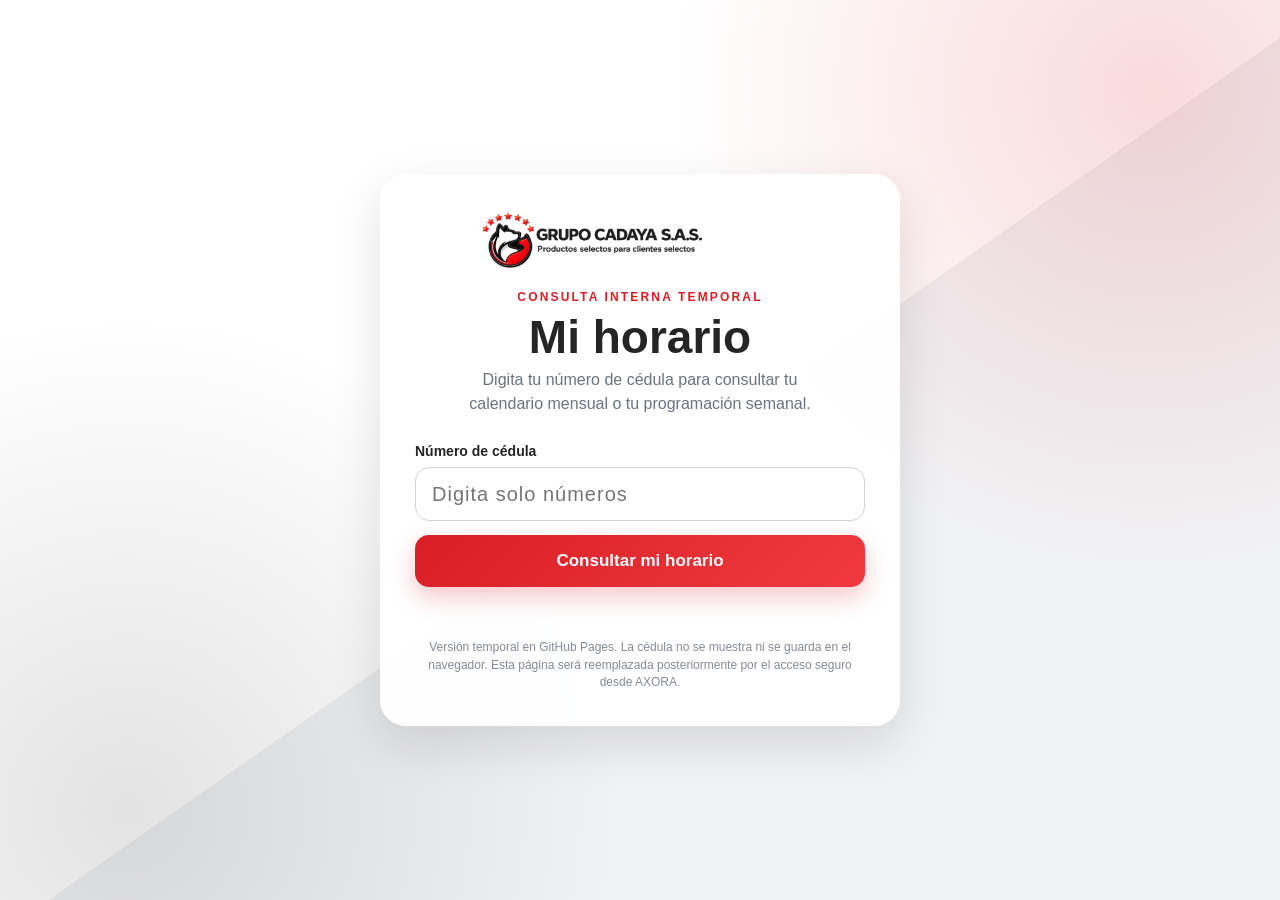
==== horarios/index.html @ a9dafa54 "Publicar consulta temporal de horarios por cédula" ====
<!DOCTYPE html>
<html lang="es">
<head>
  <meta charset="UTF-8">
  <meta name="viewport" content="width=device-width, initial-scale=1, viewport-fit=cover">
  <meta name="robots" content="noindex,nofollow,noarchive">
  <meta name="theme-color" content="#d91f26">
  <title>Mi Horario | Grupo Cadaya</title>
  <style>
    :root {
      --red:#d91f26; --red-dark:#a90f17; --black:#171717; --ink:#252525;
      --muted:#6b7280; --line:#e5e7eb; --bg:#f4f5f7; --card:#fff;
      --shadow:0 18px 50px rgba(20,20,20,.12);
      --con:#f8c7c9; --sin:#cde8f7; --kaleth:#eadcf1; --sergio:#f8ddd0;
      --oper:#d8f2df; --moto:#fff0c9; --holiday:#2e7d32; --rest:#e5e7eb;
      --pending:#ffe3a3;
    }
    *{box-sizing:border-box}
    html,body{margin:0;min-height:100%;font-family:Inter,Segoe UI,Arial,sans-serif;background:var(--bg);color:var(--ink)}
    button,input{font:inherit}
    button{cursor:pointer}
    .hidden{display:none!important}
    .login-screen{
      min-height:100vh;display:grid;place-items:center;padding:24px;
      background:
        radial-gradient(circle at 90% 10%,rgba(217,31,38,.16),transparent 34%),
        radial-gradient(circle at 10% 90%,rgba(23,23,23,.12),transparent 35%),
        linear-gradient(145deg,#fff 0 52%,#f1f2f4 52% 100%);
    }
    .login-card{width:min(520px,100%);background:rgba(255,255,255,.97);border:1px solid #fff;border-radius:26px;padding:34px;box-shadow:var(--shadow);text-align:center}
    .brand-logo{width:min(330px,82%);max-height:120px;object-fit:contain;margin-bottom:16px}
    .eyebrow{font-size:12px;letter-spacing:.18em;text-transform:uppercase;color:var(--red);font-weight:800}
    h1{margin:10px 0 8px;font-size:clamp(30px,7vw,46px);line-height:1}
    .login-copy{margin:0 auto 26px;max-width:390px;color:var(--muted);line-height:1.55}
    .field-label{display:block;text-align:left;font-weight:750;font-size:14px;margin-bottom:8px}
    .cc-input{width:100%;height:54px;border:1px solid #cfd3d8;border-radius:14px;padding:0 16px;font-size:20px;letter-spacing:.05em;outline:none;transition:.2s;background:#fff}
    .cc-input:focus{border-color:var(--red);box-shadow:0 0 0 4px rgba(217,31,38,.12)}
    .primary{width:100%;height:52px;border:0;border-radius:14px;margin-top:14px;background:linear-gradient(135deg,var(--red),#f03940);color:#fff;font-weight:850;font-size:17px;box-shadow:0 10px 24px rgba(217,31,38,.25)}
    .primary:disabled{opacity:.55;cursor:not-allowed}
    .login-error{min-height:22px;margin-top:12px;color:#b42318;font-weight:700}
    .privacy-note{margin:18px 0 0;color:#858b94;font-size:12px;line-height:1.45}
    .app{min-height:100vh}
    .topbar{position:sticky;top:0;z-index:20;background:rgba(255,255,255,.94);backdrop-filter:blur(12px);border-bottom:1px solid var(--line)}
    .topbar-inner{max-width:1260px;margin:auto;padding:12px 22px;display:flex;align-items:center;justify-content:space-between;gap:16px}
    .mini-brand{display:flex;align-items:center;gap:12px;min-width:0}
    .mini-brand img{height:44px;width:120px;object-fit:contain;object-position:left center}
    .mini-title{font-weight:900;white-space:nowrap}
    .mini-subtitle{font-size:12px;color:var(--muted);white-space:nowrap;overflow:hidden;text-overflow:ellipsis}
    .logout{border:1px solid #d4d6da;background:#fff;border-radius:11px;padding:9px 12px;font-weight:750;color:#444}
    .container{max-width:1260px;margin:auto;padding:24px 22px 44px}
    .profile-card{background:linear-gradient(135deg,#191919,#2c2c2c);color:white;border-radius:22px;padding:22px;display:grid;grid-template-columns:1fr auto;gap:20px;box-shadow:var(--shadow)}
    .profile-name{font-size:clamp(23px,4vw,34px);font-weight:900;line-height:1.12;margin:4px 0 10px}
    .profile-meta{display:flex;flex-wrap:wrap;gap:8px}
    .meta-pill{background:rgba(255,255,255,.1);border:1px solid rgba(255,255,255,.12);padding:8px 10px;border-radius:999px;font-size:13px}
    .today-box{min-width:220px;background:#fff;color:var(--ink);border-radius:17px;padding:16px}
    .today-label{font-size:12px;color:var(--muted);font-weight:800;text-transform:uppercase;letter-spacing:.1em}
    .today-shift{font-size:19px;font-weight:900;margin-top:8px}
    .today-detail{font-size:13px;color:var(--muted);margin-top:5px;line-height:1.4}
    .notice{margin-top:16px;border-radius:16px;padding:14px 16px;background:#fff4da;border:1px solid #f2d88d;color:#704b00;font-weight:650;line-height:1.45}
    .toolbar{margin:22px 0 14px;display:flex;align-items:center;justify-content:space-between;gap:12px;flex-wrap:wrap}
    .month-nav{display:flex;align-items:center;gap:10px}
    .nav-btn{width:40px;height:40px;border:1px solid var(--line);background:white;border-radius:12px;font-size:20px}
    .month-label{font-size:clamp(21px,4vw,28px);font-weight:900;min-width:200px;text-align:center;text-transform:capitalize}
    .view-toggle{display:flex;background:#e9ebee;padding:4px;border-radius:13px}
    .view-btn{border:0;background:transparent;padding:9px 15px;border-radius:10px;font-weight:800;color:#5b616b}
    .view-btn.active{background:white;color:var(--red);box-shadow:0 2px 8px rgba(0,0,0,.08)}
    .calendar-shell,.week-shell{background:var(--card);border:1px solid var(--line);border-radius:22px;padding:16px;box-shadow:0 10px 32px rgba(30,30,30,.07)}
    .weekdays{display:grid;grid-template-columns:repeat(7,1fr);gap:8px;margin-bottom:8px}
    .weekday{text-align:center;font-size:12px;font-weight:850;color:var(--muted);padding:8px 2px;text-transform:uppercase}
    .calendar{display:grid;grid-template-columns:repeat(7,minmax(0,1fr));gap:8px}
    .day{min-height:116px;border:1px solid var(--line);border-radius:15px;padding:10px;background:#fff;text-align:left;position:relative;transition:.18s;overflow:hidden}
    .day:hover{transform:translateY(-2px);box-shadow:0 8px 18px rgba(0,0,0,.08)}
    .day.empty{visibility:hidden}
    .day.today{outline:3px solid rgba(217,31,38,.25);border-color:var(--red)}
    .date-number{font-size:15px;font-weight:900}
    .shift-chip{display:block;margin-top:11px;border-radius:9px;padding:7px 8px;font-size:12px;font-weight:850;line-height:1.25}
    .shift-time{font-size:12px;margin-top:6px;color:#4b5563;font-weight:700}
    .type-CON_SAB .shift-chip{background:var(--con)}
    .type-SIN_SAB .shift-chip{background:var(--sin)}
    .type-KALETH .shift-chip{background:var(--kaleth)}
    .type-SERGIO .shift-chip{background:var(--sergio)}
    .type-MALLA_C .shift-chip{background:var(--oper)}
    .type-MALLA_D .shift-chip{background:var(--moto)}
    .type-HOLIDAY .shift-chip{background:var(--holiday);color:white}
    .type-REST .shift-chip,.type-NOT_STARTED .shift-chip{background:var(--rest)}
    .type-PENDING .shift-chip{background:var(--pending)}
    .week-grid{display:grid;grid-template-columns:repeat(7,minmax(0,1fr));gap:10px}
    .week-day{border:1px solid var(--line);border-radius:15px;padding:13px;min-height:172px;background:#fff}
    .week-day.selected{border-color:var(--red);box-shadow:0 0 0 3px rgba(217,31,38,.10)}
    .week-date{font-weight:900;margin-bottom:10px}
    .week-info{font-size:13px;color:#4b5563;line-height:1.55}
    .week-info strong{color:var(--ink)}
    .legend{display:flex;flex-wrap:wrap;gap:9px;margin-top:15px}
    .legend-item{display:flex;align-items:center;gap:7px;font-size:12px;color:#565d67}
    .legend-dot{width:13px;height:13px;border-radius:4px;border:1px solid rgba(0,0,0,.08)}
    .modal-backdrop{position:fixed;inset:0;background:rgba(0,0,0,.48);display:grid;place-items:end center;padding:18px;z-index:50}
    .modal{width:min(540px,100%);background:#fff;border-radius:24px 24px 18px 18px;padding:22px;box-shadow:0 24px 80px rgba(0,0,0,.35);animation:up .2s ease}
    @keyframes up{from{transform:translateY(25px);opacity:.5}}
    .modal-head{display:flex;justify-content:space-between;gap:15px;align-items:flex-start}
    .modal-date{font-size:22px;font-weight:900;text-transform:capitalize}
    .close{border:0;background:#f1f2f4;width:38px;height:38px;border-radius:50%;font-size:20px}
    .detail-grid{display:grid;grid-template-columns:1fr 1fr;gap:10px;margin-top:17px}
    .detail{background:#f6f7f8;border-radius:13px;padding:13px}
    .detail-label{font-size:11px;color:var(--muted);text-transform:uppercase;font-weight:850;letter-spacing:.07em}
    .detail-value{font-weight:850;margin-top:5px;line-height:1.35}
    .modal-note{margin-top:12px;background:#fff2f2;border-left:4px solid var(--red);padding:12px;border-radius:9px;line-height:1.45}
    .footer{text-align:center;color:#858b94;font-size:12px;margin-top:24px;line-height:1.5}
    @media(max-width:850px){
      .profile-card{grid-template-columns:1fr} .today-box{min-width:0}
      .calendar{gap:5px} .day{min-height:96px;padding:8px} .shift-time{display:none}
      .week-grid{grid-template-columns:1fr}
    }
    @media(max-width:600px){
      .container{padding:16px 10px 32px} .topbar-inner{padding:9px 12px}
      .mini-brand img{width:76px;height:36px} .mini-subtitle{display:none}
      .profile-card{border-radius:18px;padding:18px} .calendar-shell,.week-shell{padding:8px;border-radius:17px}
      .weekday{font-size:10px} .calendar{gap:4px}
      .day{min-height:78px;padding:6px;border-radius:11px} .date-number{font-size:13px}
      .shift-chip{font-size:9px;padding:5px 3px;margin-top:7px;text-align:center}
      .month-label{min-width:150px;font-size:19px}
      .detail-grid{grid-template-columns:1fr}
    }
  </style>
</head>
<body>
  <section id="loginScreen" class="login-screen">
    <div class="login-card">
      <img class="brand-logo" src="../logo_cadaya.png" alt="Grupo Cadaya">
      <div class="eyebrow">Consulta interna temporal</div>
      <h1>Mi horario</h1>
      <p class="login-copy">Digita tu número de cédula para consultar tu calendario mensual o tu programación semanal.</p>
      <form id="loginForm" autocomplete="off">
        <label class="field-label" for="cc">Número de cédula</label>
        <input id="cc" class="cc-input" type="password" inputmode="numeric" pattern="[0-9]*" maxlength="12" placeholder="Digita solo números" aria-describedby="loginError">
        <button id="loginButton" class="primary" type="submit">Consultar mi horario</button>
        <div id="loginError" class="login-error" role="alert"></div>
      </form>
      <p class="privacy-note">Versión temporal en GitHub Pages. La cédula no se muestra ni se guarda en el navegador. Esta página será reemplazada posteriormente por el acceso seguro desde AXORA.</p>
    </div>
  </section>

  <main id="app" class="app hidden">
    <header class="topbar">
      <div class="topbar-inner">
        <div class="mini-brand">
          <img src="../logo_cadaya.png" alt="Grupo Cadaya">
          <div>
            <div class="mini-title">Mi horario</div>
            <div id="topName" class="mini-subtitle"></div>
          </div>
        </div>
        <button id="logout" class="logout">Salir</button>
      </div>
    </header>

    <div class="container">
      <section class="profile-card">
        <div>
          <div class="eyebrow">GRUPO CADAYA SAS</div>
          <div id="profileName" class="profile-name"></div>
          <div class="profile-meta">
            <span id="profileArea" class="meta-pill"></span>
            <span id="profileRole" class="meta-pill"></span>
            <span id="profileSite" class="meta-pill"></span>
          </div>
        </div>
        <div class="today-box">
          <div class="today-label">Turno de hoy</div>
          <div id="todayShift" class="today-shift"></div>
          <div id="todayDetail" class="today-detail"></div>
        </div>
      </section>

      <div id="pendingNotice" class="notice hidden"></div>

      <div class="toolbar">
        <div class="month-nav">
          <button id="prevPeriod" class="nav-btn" aria-label="Periodo anterior">‹</button>
          <div id="periodLabel" class="month-label"></div>
          <button id="nextPeriod" class="nav-btn" aria-label="Periodo siguiente">›</button>
        </div>
        <div class="view-toggle" role="tablist">
          <button id="monthViewBtn" class="view-btn active" role="tab">Mes</button>
          <button id="weekViewBtn" class="view-btn" role="tab">Semana</button>
        </div>
      </div>

      <section id="monthView" class="calendar-shell">
        <div class="weekdays">
          <div class="weekday">Lun</div><div class="weekday">Mar</div><div class="weekday">Mié</div>
          <div class="weekday">Jue</div><div class="weekday">Vie</div><div class="weekday">Sáb</div><div class="weekday">Dom</div>
        </div>
        <div id="calendar" class="calendar"></div>
      </section>

      <section id="weekView" class="week-shell hidden">
        <div id="weekGrid" class="week-grid"></div>
      </section>

      <div class="legend">
        <div class="legend-item"><span class="legend-dot" style="background:var(--con)"></span>Con sábado</div>
        <div class="legend-item"><span class="legend-dot" style="background:var(--sin)"></span>Sin sábado</div>
        <div class="legend-item"><span class="legend-dot" style="background:var(--kaleth)"></span>Especial</div>
        <div class="legend-item"><span class="legend-dot" style="background:var(--oper)"></span>Operación</div>
        <div class="legend-item"><span class="legend-dot" style="background:var(--holiday)"></span>Festivo</div>
        <div class="legend-item"><span class="legend-dot" style="background:var(--rest)"></span>Descanso</div>
      </div>

      <div class="footer">Los lunes todos inician a las 7:30 a. m. en la sede Acopi para la integración. Al finalizar, cada persona se dirige a su sede o punto habitual.<br>Versión temporal 1.0 · Julio de 2026</div>
    </div>
  </main>

  <div id="modalBackdrop" class="modal-backdrop hidden">
    <article class="modal" role="dialog" aria-modal="true" aria-labelledby="modalDate">
      <div class="modal-head">
        <div>
          <div class="eyebrow">Detalle del turno</div>
          <div id="modalDate" class="modal-date"></div>
        </div>
        <button id="closeModal" class="close" aria-label="Cerrar">×</button>
      </div>
      <div id="modalDetails" class="detail-grid"></div>
      <div id="modalNote" class="modal-note hidden"></div>
    </article>
  </div>

<script>
(() => {
  "use strict";

  const CONFIG = {
    startDate: "2026-08-03",
    initialMonth: "2026-08-01",
    holidays: {
      "2026-08-07": "Batalla de Boyacá",
      "2026-08-17": "Asunción de la Virgen"
    }
  };

  const PEOPLE = [{"name":"CAMILO ANDRES POTES LOZANO","hash":"eec869b98e594999a57f282ea880a072d56e390c35fdd3d7854e463d6a1dcd79","area":"Área Comercial","role":"Asesor Comercial","site":"Sede habitual","pattern":"PENDING"},{"name":"ELIZABETH TAMAYO LOPEZ","hash":"085b6db5cede82ae6bac3e660246c47ee8777b74792415eb39c0571ad1d87a30","area":"Área Comercial","role":"Asesora Comercial","site":"Sede habitual","pattern":"PENDING"},{"name":"LAURENT DANIEL ARENAS ALZATE","hash":"fbf91f69134db860e9cb5762e6c1f0abec3e24e46ffe6a777dde17217f64b66a","area":"Área Comercial","role":"Asesor Comercial","site":"Sede habitual","pattern":"PENDING"},{"name":"LIZETH ASTRID ARANA LOPEZ","hash":"264981ead7e2beb6f761477ff7e4842e2853d092f0be7af339f81943a6ef0d01","area":"Área Comercial","role":"Asesora Comercial","site":"Sede habitual","pattern":"PENDING"},{"name":"LUISA MARIA ZUNIGA","hash":"11200f05d636afe6a36464780b209ea8696f487bd1ed845b28070dc98fdd376d","area":"Área Comercial","role":"Asesora Comercial","site":"Sede habitual","pattern":"PENDING"},{"name":"MARIA LIZANA SÁNCHEZ CASTAÑEDA","hash":"76c3440ec15817b16a201984bce4e3495cb3fa7c2d20c265bd8fb7b00e8eea60","area":"Área Comercial","role":"Asesora Comercial","site":"Sede habitual","pattern":"PENDING"},{"name":"DIANA LORENA MORENO SALCEDO","hash":"7e4b156ff4c62d441a3fe4218e8c0b388b03d96ecf08cd21388187101efe4521","area":"Facturación","role":"Asistente Administrativa","site":"Ingenio","pattern":["CON_SAB","SIN_SAB"]},{"name":"YAMILETH MORALES ESCOBAR","hash":"faf335ddd227a6a691248bf726b4b69aa5bc930020bae0bd4275d17d370d2094","area":"Tesorería y Recaudo","role":"Tesorería","site":"Ingenio","pattern":["SIN_SAB","CON_SAB"]},{"name":"KALETH DAVID GARCIA MORENO","hash":"38348258aae56211f844f288323270bfe889367e182e6116397fd5fce80fe055","area":"Facturación","role":"Facturador Ingenio","site":"Ingenio","pattern":"KALETH"},{"name":"DAVID ALEJANDRO ARANGO SILVA","hash":"9e19d9ce3f635fc8dc75979c9227cce74d2b4f75b1b6b455882639268e28a78a","area":"Facturación","role":"Facturador Acopi","site":"Acopi","pattern":["SIN_SAB","CON_SAB"]},{"name":"SERGIO DUVAL HOYOS CAICEDO","hash":"5d14566b647be45928f5df6a4b1c5625d07f1314daad8378a0cd44de636987ac","area":"Tesorería y Recaudo","role":"Auxiliar Contable","site":"Ingenio","pattern":["SERGIO","SIN_SAB"]},{"name":"ALEXANDER MARTINEZ DIAZ","hash":"43a02ec3372c9db2a300610e4311b224527b73c914a875bc1198f553e1839f77","area":"Distribución vehicular y auxiliares","role":"Operador de distribución vehicular","site":"Punto habitual / ruta","pattern":"MALLA_C"},{"name":"CARLOS CASTRO GONZALEZ","hash":"441400e982b17f43a93bf6ad292a59ab40b45ef664ce20ae76051e6b8fe23631","area":"Distribución vehicular y auxiliares","role":"Auxiliar de distribución","site":"Punto habitual / ruta","pattern":"MALLA_C"},{"name":"DANIEL STIVEN RAMOS TORRES","hash":"dd13044936a445c60e1bcb30c7a48401e445c09950cf682621063ed9288c50fb","area":"Distribución motorizada","role":"Operador de distribución motorizado","site":"Punto habitual / ruta","pattern":"MALLA_D"},{"name":"EDGAR RAMIREZ RENGIFO","hash":"832c6336ca73ffc199ae99c1eaa49b95de7b9ed2715c7162dba9a3e9a56e242a","area":"Distribución vehicular y auxiliares","role":"Operador de distribución vehicular","site":"Punto habitual / ruta","pattern":"MALLA_C"},{"name":"EDIER SANTIAGO HERNANDEZ GONZALEZ","hash":"3b273d82f0c845ec6c57f1b16039c3356d0158c219eb032622e26fdd6a081dba","area":"Distribución vehicular y auxiliares","role":"Auxiliar de distribución","site":"Punto habitual / ruta","pattern":"MALLA_C"},{"name":"EDISON RACINES MOSQUERA","hash":"d86c497028020ed9f33d1b35751cd9f38eee18e312faa81712e480b64f63923d","area":"Auxiliares líderes de bodega","role":"Jefe de Bodega Broker Nestlé","site":"Acopi","pattern":["SIN_SAB","CON_SAB"]},{"name":"JEYSON ARLEX TABORDA LARA","hash":"1b983faae149b8acf2b0be0801628ad55e00d5d43d9aeac62a5ee563ff3410ff","area":"Distribución vehicular y auxiliares","role":"Auxiliar de distribución","site":"Punto habitual / ruta","pattern":"MALLA_C"},{"name":"MICHAELL ANDRES MORENO CALLEJAS","hash":"c5b1b9b9ec3a223cd7ef6ac5dae371ecebff1377ef9844d847d3279e47df25db","area":"Distribución motorizada","role":"Operador de distribución motorizado","site":"Punto habitual / ruta","pattern":"MALLA_D"},{"name":"PATRICIA PAOLA PARRA SALAS","hash":"3a20739c049545bb327e462b4996cbdf5bd4f03a14d9a426865af3990b72023f","area":"Líderes de bodega","role":"Asistente de Gerencia Comercial","site":"Acopi","pattern":["SIN_SAB","CON_SAB"]},{"name":"YOHANA ANDREA CARDONA OBANDO","hash":"a19f601aa634fe0acc21ebb9d92c89f19a33a967a737814eb1dc10ab028c60f7","area":"Distribución vehicular y auxiliares","role":"Operadora de distribución vehicular","site":"Punto habitual / ruta","pattern":"MALLA_C"},{"name":"YULIETH MARCELA BEDOYA RUIZ","hash":"acf86bf7135ca35946943ba3ff1abe8784068f57f41105a138ea456708a779e9","area":"Líderes de bodega","role":"Jefe de Bodega Broker Cadaya","site":"Acopi","pattern":["CON_SAB","SIN_SAB"]},{"name":"WUTER YEINS LOPEZ SALDARIAGA","hash":"f5d096b60d8a9a133104e6ef2aee25c25a987b71259f166c490cdaf09c1ebc2a","area":"Distribución vehicular y auxiliares","role":"Operador de distribución vehicular","site":"Punto habitual / ruta","pattern":"MALLA_C"},{"name":"JOAQUIN CAICEDO AGUIRRE","hash":"16228ae7df59a7a6af50f06221854941faf1577da3b0a4c04c035f7b693cf31b","area":"Auxiliares líderes de bodega","role":"Supervisor Logístico","site":"Acopi","pattern":["CON_SAB","SIN_SAB"]}];

  const SHIFTS = {
    CON_SAB: {
      label:"Malla con sábado",
      days:{
        1:["7:30 a. m.","4:00 p. m.","1 hora",7.5],
        2:["7:30 a. m.","4:00 p. m.","1 hora",7.5],
        3:["7:30 a. m.","4:00 p. m.","1 hora",7.5],
        4:["7:30 a. m.","4:00 p. m.","1 hora",7.5],
        5:["7:30 a. m.","2:30 p. m.","1 hora",6],
        6:["7:30 a. m.","1:30 p. m.","Sin almuerzo",6]
      }
    },
    SIN_SAB: {
      label:"Malla sin sábado",
      days:{
        1:["7:30 a. m.","5:30 p. m.","1 hora",9],
        2:["8:00 a. m.","5:30 p. m.","1 hora",8.5],
        3:["8:00 a. m.","5:30 p. m.","1 hora",8.5],
        4:["8:00 a. m.","5:30 p. m.","1 hora",8.5],
        5:["9:00 a. m.","5:30 p. m.","1 hora",7.5]
      }
    },
    KALETH: {
      label:"Malla especial Kaleth",
      days:{
        1:["7:30 a. m.","4:45 p. m.","1 hora",8.25],
        2:["7:30 a. m.","5:00 p. m.","1 hora",8.5],
        3:["7:30 a. m.","4:45 p. m.","1 hora",8.25],
        4:["7:30 a. m.","5:00 p. m.","1 hora",8.5],
        5:["7:30 a. m.","5:00 p. m.","1 hora",8.5]
      }
    },
    SERGIO: {
      label:"Malla especial Sergio",
      days:{
        1:["7:30 a. m.","4:00 p. m.","1 hora",7.5],
        2:["7:30 a. m.","4:00 p. m.","1 hora",7.5],
        3:["7:30 a. m.","4:00 p. m.","1 hora",7.5],
        4:["7:30 a. m.","4:00 p. m.","1 hora",7.5],
        5:["7:30 a. m.","4:00 p. m.","1 hora",7.5],
        6:["7:30 a. m.","12:00 m.","Sin almuerzo",4.5]
      }
    },
    MALLA_C: {
      label:"Malla C · Vehiculares y auxiliares",
      days:{
        1:["7:30 a. m.","5:30 p. m.","1 hora",9],
        2:["7:30 a. m.","5:30 p. m.","1 hora",9],
        3:["7:30 a. m.","5:30 p. m.","1 hora",9],
        4:["7:30 a. m.","5:30 p. m.","1 hora",9],
        5:["7:30 a. m.","5:30 p. m.","1 hora",9],
        6:["7:30 a. m.","1:30 p. m.","Sin almuerzo",6]
      }
    },
    MALLA_D: {
      label:"Malla D · Motorizados",
      days:{
        1:["7:30 a. m.","4:30 p. m.","1 hora",8],
        2:["8:30 a. m.","5:30 p. m.","1 hora",8],
        3:["8:30 a. m.","5:30 p. m.","1 hora",8],
        4:["8:30 a. m.","5:30 p. m.","1 hora",8],
        5:["8:30 a. m.","5:30 p. m.","1 hora",8],
        6:["7:30 a. m.","1:30 p. m.","Sin almuerzo",6]
      }
    }
  };

  const $ = id => document.getElementById(id);
  const startDate = parseISO(CONFIG.startDate);
  const today = new Date();
  today.setHours(0,0,0,0);
  let activePerson = null;
  let currentMonth = new Date(Math.max(today.getTime(), parseISO(CONFIG.initialMonth).getTime()));
  currentMonth = new Date(currentMonth.getFullYear(), currentMonth.getMonth(), 1);
  let selectedDate = new Date(Math.max(today.getTime(), startDate.getTime()));
  let view = "month";
  let failedAttempts = Number(sessionStorage.getItem("scheduleAttempts") || 0);

  function parseISO(value) {
    const [y,m,d] = value.split("-").map(Number);
    return new Date(y,m-1,d);
  }
  function iso(date) {
    const y=date.getFullYear(), m=String(date.getMonth()+1).padStart(2,"0"), d=String(date.getDate()).padStart(2,"0");
    return `${y}-${m}-${d}`;
  }
  function mondayDay(date) {
    const d=date.getDay();
    return d===0 ? 7 : d;
  }
  function startOfWeek(date) {
    const copy=new Date(date);
    copy.setDate(copy.getDate()-(mondayDay(copy)-1));
    copy.setHours(0,0,0,0);
    return copy;
  }
  function weekIndex(date) {
    return Math.floor((startOfWeek(date)-startOfWeek(startDate))/(7*86400000));
  }
  function patternFor(person,date) {
    if (person.pattern === "PENDING") return "PENDING";
    if (Array.isArray(person.pattern)) {
      const idx=weekIndex(date);
      return person.pattern[((idx%person.pattern.length)+person.pattern.length)%person.pattern.length];
    }
    return person.pattern;
  }
  function scheduleFor(person,date) {
    const key=iso(date);
    const weekday=mondayDay(date);
    if (date < startDate) return {type:"NOT_STARTED",label:"Nueva jornada aún no vigente",status:"No aplica",note:"La vigencia comienza el lunes 3 de agosto de 2026."};
    if (CONFIG.holidays[key]) return {type:"HOLIDAY",label:"Festivo",status:"Descanso remunerado",note:CONFIG.holidays[key]};
    if (person.pattern === "PENDING") return {type:"PENDING",label:"Horario pendiente",status:"Pendiente de asignación",note:"La malla de esta persona no aparece definida en el informe oficial recibido."};
    if (weekday===7) return {type:"REST",label:"Descanso",status:"Domingo",note:"Día de descanso."};
    const pattern=patternFor(person,date);
    const shift=SHIFTS[pattern];
    const hours=shift?.days?.[weekday];
    if (!hours) return {type:"REST",label:"Descanso",status:"No labora",pattern,patternLabel:shift?.label || ""};
    const mondayNote = weekday===1 ? "Inicia a las 7:30 a. m. en la sede Acopi para la integración. Terminada la actividad, se dirige a su sede o punto habitual." : "";
    return {
      type:pattern,label:shift.label,status:"Labora",pattern,patternLabel:shift.label,
      start:hours[0],end:hours[1],lunch:hours[2],hours:hours[3],
      site:weekday===1 ? "Sede Acopi al iniciar; luego sede habitual" : person.site,
      note:mondayNote
    };
  }
  function formatDate(date,options={}) {
    return new Intl.DateTimeFormat("es-CO",options).format(date);
  }
  async function sha256(text) {
    const data=new TextEncoder().encode(text);
    const digest=await crypto.subtle.digest("SHA-256",data);
    return [...new Uint8Array(digest)].map(b=>b.toString(16).padStart(2,"0")).join("");
  }
  function sanitizeCc(value) { return value.replace(/\D/g,""); }

  $("cc").addEventListener("input",e=>e.target.value=sanitizeCc(e.target.value));
  $("loginForm").addEventListener("submit",async e=>{
    e.preventDefault();
    if (failedAttempts>=8) {
      $("loginError").textContent="Demasiados intentos. Cierra y vuelve a abrir la página para intentar nuevamente.";
      return;
    }
    const cc=sanitizeCc($("cc").value);
    if (cc.length<6) {
      $("loginError").textContent="Digita un número de cédula válido.";
      return;
    }
    $("loginButton").disabled=true;
    $("loginButton").textContent="Consultando…";
    const hash=await sha256(cc);
    const person=PEOPLE.find(p=>p.hash===hash);
    $("loginButton").disabled=false;
    $("loginButton").textContent="Consultar mi horario";
    if (!person) {
      failedAttempts++;
      sessionStorage.setItem("scheduleAttempts",String(failedAttempts));
      $("loginError").textContent="La cédula no está registrada en esta versión de la malla.";
      $("cc").select();
      return;
    }
    failedAttempts=0;
    sessionStorage.removeItem("scheduleAttempts");
    activePerson=person;
    $("cc").value="";
    openApp();
  });

  function openApp() {
    $("loginScreen").classList.add("hidden");
    $("app").classList.remove("hidden");
    $("profileName").textContent=activePerson.name;
    $("topName").textContent=activePerson.name;
    $("profileArea").textContent=activePerson.area;
    $("profileRole").textContent=activePerson.role;
    $("profileSite").textContent=activePerson.site;
    if (activePerson.pattern==="PENDING") {
      $("pendingNotice").classList.remove("hidden");
      $("pendingNotice").textContent="Tu perfil ya está registrado, pero tu malla todavía no se encuentra definida en el informe de horarios suministrado. La administración debe asignarla antes de la publicación definitiva.";
    } else {
      $("pendingNotice").classList.add("hidden");
    }
    renderToday();
    render();
  }

  $("logout").addEventListener("click",()=>{
    activePerson=null;
    $("app").classList.add("hidden");
    $("loginScreen").classList.remove("hidden");
    $("loginError").textContent="";
    $("cc").focus();
  });

  function renderToday() {
    const s=scheduleFor(activePerson,today);
    $("todayShift").textContent=s.status==="Labora" ? `${s.start} – ${s.end}` : s.status;
    $("todayDetail").textContent=s.status==="Labora" ? `${s.label} · ${s.site}` : (s.note||s.label);
  }

  function render() {
    $("monthView").classList.toggle("hidden",view!=="month");
    $("weekView").classList.toggle("hidden",view!=="week");
    $("monthViewBtn").classList.toggle("active",view==="month");
    $("weekViewBtn").classList.toggle("active",view==="week");
    if(view==="month") renderMonth(); else renderWeek();
  }

  function renderMonth() {
    $("periodLabel").textContent=formatDate(currentMonth,{month:"long",year:"numeric"});
    const first=new Date(currentMonth.getFullYear(),currentMonth.getMonth(),1);
    const days=new Date(currentMonth.getFullYear(),currentMonth.getMonth()+1,0).getDate();
    const leading=mondayDay(first)-1;
    const nodes=[];
    for(let i=0;i<leading;i++) nodes.push('<div class="day empty"></div>');
    for(let d=1;d<=days;d++) {
      const date=new Date(currentMonth.getFullYear(),currentMonth.getMonth(),d);
      const s=scheduleFor(activePerson,date);
      const isToday=iso(date)===iso(today);
      const short=s.status==="Labora" ? s.label.replace("Malla ","").replace(" · Vehiculares y auxiliares","").replace(" · Motorizados","") : s.status;
      const time=s.status==="Labora" ? `${s.start}–${s.end}` : "";
      nodes.push(`<button class="day type-${s.type} ${isToday?"today":""}" data-date="${iso(date)}">
        <span class="date-number">${d}</span>
        <span class="shift-chip">${escapeHtml(short)}</span>
        <span class="shift-time">${escapeHtml(time)}</span>
      </button>`);
    }
    $("calendar").innerHTML=nodes.join("");
    $("calendar").querySelectorAll("[data-date]").forEach(btn=>btn.addEventListener("click",()=>openDay(parseISO(btn.dataset.date))));
  }

  function renderWeek() {
    const weekStart=startOfWeek(selectedDate);
    const weekEnd=new Date(weekStart); weekEnd.setDate(weekEnd.getDate()+6);
    $("periodLabel").textContent=`${formatDate(weekStart,{day:"numeric",month:"short"})} – ${formatDate(weekEnd,{day:"numeric",month:"short",year:"numeric"})}`;
    const cards=[];
    for(let i=0;i<7;i++) {
      const date=new Date(weekStart); date.setDate(date.getDate()+i);
      const s=scheduleFor(activePerson,date);
      const lab=s.status==="Labora";
      cards.push(`<button class="week-day type-${s.type} ${iso(date)===iso(selectedDate)?"selected":""}" data-date="${iso(date)}">
        <div class="week-date">${formatDate(date,{weekday:"long",day:"numeric",month:"short"})}</div>
        <span class="shift-chip">${escapeHtml(lab?s.label:s.status)}</span>
        <div class="week-info">${lab?`<strong>${s.start} – ${s.end}</strong><br>Almuerzo: ${s.lunch}<br>${escapeHtml(s.site)}`:escapeHtml(s.note||s.label)}</div>
      </button>`);
    }
    $("weekGrid").innerHTML=cards.join("");
    $("weekGrid").querySelectorAll("[data-date]").forEach(btn=>btn.addEventListener("click",()=>{selectedDate=parseISO(btn.dataset.date);openDay(selectedDate);renderWeek();}));
  }

  $("monthViewBtn").addEventListener("click",()=>{view="month";render();});
  $("weekViewBtn").addEventListener("click",()=>{view="week";selectedDate=new Date(Math.max(today.getTime(),startDate.getTime()));render();});
  $("prevPeriod").addEventListener("click",()=>{
    if(view==="month") currentMonth=new Date(currentMonth.getFullYear(),currentMonth.getMonth()-1,1);
    else selectedDate.setDate(selectedDate.getDate()-7);
    render();
  });
  $("nextPeriod").addEventListener("click",()=>{
    if(view==="month") currentMonth=new Date(currentMonth.getFullYear(),currentMonth.getMonth()+1,1);
    else selectedDate.setDate(selectedDate.getDate()+7);
    render();
  });

  function openDay(date) {
    const s=scheduleFor(activePerson,date);
    $("modalDate").textContent=formatDate(date,{weekday:"long",day:"numeric",month:"long",year:"numeric"});
    const details = s.status==="Labora" ? [
      ["Estado","Labora"],["Malla",s.label],["Entrada",s.start],["Salida",s.end],
      ["Almuerzo",s.lunch],["Horas efectivas",String(s.hours).replace(".",",")+" h"],["Sede / punto",s.site]
    ] : [["Estado",s.status],["Detalle",s.note||s.label]];
    $("modalDetails").innerHTML=details.map(([label,value])=>`<div class="detail"><div class="detail-label">${escapeHtml(label)}</div><div class="detail-value">${escapeHtml(value)}</div></div>`).join("");
    if(s.note && s.status==="Labora") {
      $("modalNote").textContent=s.note;
      $("modalNote").classList.remove("hidden");
    } else $("modalNote").classList.add("hidden");
    $("modalBackdrop").classList.remove("hidden");
  }
  function closeModal() {$("modalBackdrop").classList.add("hidden");}
  $("closeModal").addEventListener("click",closeModal);
  $("modalBackdrop").addEventListener("click",e=>{if(e.target===$("modalBackdrop"))closeModal();});
  document.addEventListener("keydown",e=>{if(e.key==="Escape")closeModal();});

  function escapeHtml(value) {
    return String(value??"").replace(/[&<>"']/g,ch=>({"&":"&amp;","<":"&lt;",">":"&gt;",'"':"&quot;","'":"&#039;"}[ch]));
  }
})();
</script>
</body>
</html>
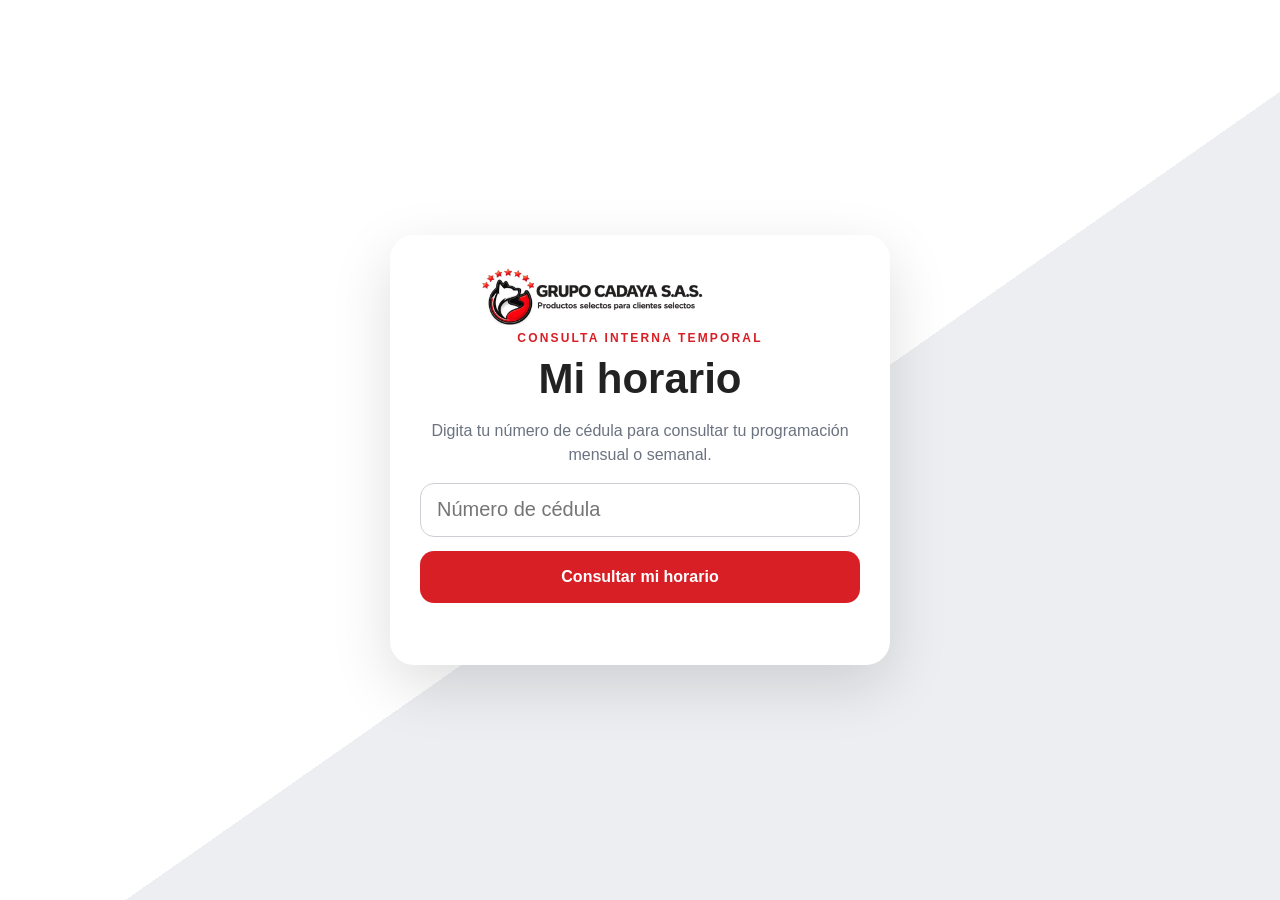
==== commit 2ef160db: "Centralizar consulta individual en datos mensuales compartidos" ====
--- a/horarios/index.html
+++ b/horarios/index.html
@@ -1,530 +1,13 @@
 <!DOCTYPE html>
 <html lang="es">
 <head>
-  <meta charset="UTF-8">
-  <meta name="viewport" content="width=device-width, initial-scale=1, viewport-fit=cover">
-  <meta name="robots" content="noindex,nofollow,noarchive">
-  <meta name="theme-color" content="#d91f26">
-  <title>Mi Horario | Grupo Cadaya</title>
-  <style>
-    :root {
-      --red:#d91f26; --red-dark:#a90f17; --black:#171717; --ink:#252525;
-      --muted:#6b7280; --line:#e5e7eb; --bg:#f4f5f7; --card:#fff;
-      --shadow:0 18px 50px rgba(20,20,20,.12);
-      --con:#f8c7c9; --sin:#cde8f7; --kaleth:#eadcf1; --sergio:#f8ddd0;
-      --oper:#d8f2df; --moto:#fff0c9; --holiday:#2e7d32; --rest:#e5e7eb;
-      --pending:#ffe3a3;
-    }
-    *{box-sizing:border-box}
-    html,body{margin:0;min-height:100%;font-family:Inter,Segoe UI,Arial,sans-serif;background:var(--bg);color:var(--ink)}
-    button,input{font:inherit}
-    button{cursor:pointer}
-    .hidden{display:none!important}
-    .login-screen{
-      min-height:100vh;display:grid;place-items:center;padding:24px;
-      background:
-        radial-gradient(circle at 90% 10%,rgba(217,31,38,.16),transparent 34%),
-        radial-gradient(circle at 10% 90%,rgba(23,23,23,.12),transparent 35%),
-        linear-gradient(145deg,#fff 0 52%,#f1f2f4 52% 100%);
-    }
-    .login-card{width:min(520px,100%);background:rgba(255,255,255,.97);border:1px solid #fff;border-radius:26px;padding:34px;box-shadow:var(--shadow);text-align:center}
-    .brand-logo{width:min(330px,82%);max-height:120px;object-fit:contain;margin-bottom:16px}
-    .eyebrow{font-size:12px;letter-spacing:.18em;text-transform:uppercase;color:var(--red);font-weight:800}
-    h1{margin:10px 0 8px;font-size:clamp(30px,7vw,46px);line-height:1}
-    .login-copy{margin:0 auto 26px;max-width:390px;color:var(--muted);line-height:1.55}
-    .field-label{display:block;text-align:left;font-weight:750;font-size:14px;margin-bottom:8px}
-    .cc-input{width:100%;height:54px;border:1px solid #cfd3d8;border-radius:14px;padding:0 16px;font-size:20px;letter-spacing:.05em;outline:none;transition:.2s;background:#fff}
-    .cc-input:focus{border-color:var(--red);box-shadow:0 0 0 4px rgba(217,31,38,.12)}
-    .primary{width:100%;height:52px;border:0;border-radius:14px;margin-top:14px;background:linear-gradient(135deg,var(--red),#f03940);color:#fff;font-weight:850;font-size:17px;box-shadow:0 10px 24px rgba(217,31,38,.25)}
-    .primary:disabled{opacity:.55;cursor:not-allowed}
-    .login-error{min-height:22px;margin-top:12px;color:#b42318;font-weight:700}
-    .privacy-note{margin:18px 0 0;color:#858b94;font-size:12px;line-height:1.45}
-    .app{min-height:100vh}
-    .topbar{position:sticky;top:0;z-index:20;background:rgba(255,255,255,.94);backdrop-filter:blur(12px);border-bottom:1px solid var(--line)}
-    .topbar-inner{max-width:1260px;margin:auto;padding:12px 22px;display:flex;align-items:center;justify-content:space-between;gap:16px}
-    .mini-brand{display:flex;align-items:center;gap:12px;min-width:0}
-    .mini-brand img{height:44px;width:120px;object-fit:contain;object-position:left center}
-    .mini-title{font-weight:900;white-space:nowrap}
-    .mini-subtitle{font-size:12px;color:var(--muted);white-space:nowrap;overflow:hidden;text-overflow:ellipsis}
-    .logout{border:1px solid #d4d6da;background:#fff;border-radius:11px;padding:9px 12px;font-weight:750;color:#444}
-    .container{max-width:1260px;margin:auto;padding:24px 22px 44px}
-    .profile-card{background:linear-gradient(135deg,#191919,#2c2c2c);color:white;border-radius:22px;padding:22px;display:grid;grid-template-columns:1fr auto;gap:20px;box-shadow:var(--shadow)}
-    .profile-name{font-size:clamp(23px,4vw,34px);font-weight:900;line-height:1.12;margin:4px 0 10px}
-    .profile-meta{display:flex;flex-wrap:wrap;gap:8px}
-    .meta-pill{background:rgba(255,255,255,.1);border:1px solid rgba(255,255,255,.12);padding:8px 10px;border-radius:999px;font-size:13px}
-    .today-box{min-width:220px;background:#fff;color:var(--ink);border-radius:17px;padding:16px}
-    .today-label{font-size:12px;color:var(--muted);font-weight:800;text-transform:uppercase;letter-spacing:.1em}
-    .today-shift{font-size:19px;font-weight:900;margin-top:8px}
-    .today-detail{font-size:13px;color:var(--muted);margin-top:5px;line-height:1.4}
-    .notice{margin-top:16px;border-radius:16px;padding:14px 16px;background:#fff4da;border:1px solid #f2d88d;color:#704b00;font-weight:650;line-height:1.45}
-    .toolbar{margin:22px 0 14px;display:flex;align-items:center;justify-content:space-between;gap:12px;flex-wrap:wrap}
-    .month-nav{display:flex;align-items:center;gap:10px}
-    .nav-btn{width:40px;height:40px;border:1px solid var(--line);background:white;border-radius:12px;font-size:20px}
-    .month-label{font-size:clamp(21px,4vw,28px);font-weight:900;min-width:200px;text-align:center;text-transform:capitalize}
-    .view-toggle{display:flex;background:#e9ebee;padding:4px;border-radius:13px}
-    .view-btn{border:0;background:transparent;padding:9px 15px;border-radius:10px;font-weight:800;color:#5b616b}
-    .view-btn.active{background:white;color:var(--red);box-shadow:0 2px 8px rgba(0,0,0,.08)}
-    .calendar-shell,.week-shell{background:var(--card);border:1px solid var(--line);border-radius:22px;padding:16px;box-shadow:0 10px 32px rgba(30,30,30,.07)}
-    .weekdays{display:grid;grid-template-columns:repeat(7,1fr);gap:8px;margin-bottom:8px}
-    .weekday{text-align:center;font-size:12px;font-weight:850;color:var(--muted);padding:8px 2px;text-transform:uppercase}
-    .calendar{display:grid;grid-template-columns:repeat(7,minmax(0,1fr));gap:8px}
-    .day{min-height:116px;border:1px solid var(--line);border-radius:15px;padding:10px;background:#fff;text-align:left;position:relative;transition:.18s;overflow:hidden}
-    .day:hover{transform:translateY(-2px);box-shadow:0 8px 18px rgba(0,0,0,.08)}
-    .day.empty{visibility:hidden}
-    .day.today{outline:3px solid rgba(217,31,38,.25);border-color:var(--red)}
-    .date-number{font-size:15px;font-weight:900}
-    .shift-chip{display:block;margin-top:11px;border-radius:9px;padding:7px 8px;font-size:12px;font-weight:850;line-height:1.25}
-    .shift-time{font-size:12px;margin-top:6px;color:#4b5563;font-weight:700}
-    .type-CON_SAB .shift-chip{background:var(--con)}
-    .type-SIN_SAB .shift-chip{background:var(--sin)}
-    .type-KALETH .shift-chip{background:var(--kaleth)}
-    .type-SERGIO .shift-chip{background:var(--sergio)}
-    .type-MALLA_C .shift-chip{background:var(--oper)}
-    .type-MALLA_D .shift-chip{background:var(--moto)}
-    .type-HOLIDAY .shift-chip{background:var(--holiday);color:white}
-    .type-REST .shift-chip,.type-NOT_STARTED .shift-chip{background:var(--rest)}
-    .type-PENDING .shift-chip{background:var(--pending)}
-    .week-grid{display:grid;grid-template-columns:repeat(7,minmax(0,1fr));gap:10px}
-    .week-day{border:1px solid var(--line);border-radius:15px;padding:13px;min-height:172px;background:#fff}
-    .week-day.selected{border-color:var(--red);box-shadow:0 0 0 3px rgba(217,31,38,.10)}
-    .week-date{font-weight:900;margin-bottom:10px}
-    .week-info{font-size:13px;color:#4b5563;line-height:1.55}
-    .week-info strong{color:var(--ink)}
-    .legend{display:flex;flex-wrap:wrap;gap:9px;margin-top:15px}
-    .legend-item{display:flex;align-items:center;gap:7px;font-size:12px;color:#565d67}
-    .legend-dot{width:13px;height:13px;border-radius:4px;border:1px solid rgba(0,0,0,.08)}
-    .modal-backdrop{position:fixed;inset:0;background:rgba(0,0,0,.48);display:grid;place-items:end center;padding:18px;z-index:50}
-    .modal{width:min(540px,100%);background:#fff;border-radius:24px 24px 18px 18px;padding:22px;box-shadow:0 24px 80px rgba(0,0,0,.35);animation:up .2s ease}
-    @keyframes up{from{transform:translateY(25px);opacity:.5}}
-    .modal-head{display:flex;justify-content:space-between;gap:15px;align-items:flex-start}
-    .modal-date{font-size:22px;font-weight:900;text-transform:capitalize}
-    .close{border:0;background:#f1f2f4;width:38px;height:38px;border-radius:50%;font-size:20px}
-    .detail-grid{display:grid;grid-template-columns:1fr 1fr;gap:10px;margin-top:17px}
-    .detail{background:#f6f7f8;border-radius:13px;padding:13px}
-    .detail-label{font-size:11px;color:var(--muted);text-transform:uppercase;font-weight:850;letter-spacing:.07em}
-    .detail-value{font-weight:850;margin-top:5px;line-height:1.35}
-    .modal-note{margin-top:12px;background:#fff2f2;border-left:4px solid var(--red);padding:12px;border-radius:9px;line-height:1.45}
-    .footer{text-align:center;color:#858b94;font-size:12px;margin-top:24px;line-height:1.5}
-    @media(max-width:850px){
-      .profile-card{grid-template-columns:1fr} .today-box{min-width:0}
-      .calendar{gap:5px} .day{min-height:96px;padding:8px} .shift-time{display:none}
-      .week-grid{grid-template-columns:1fr}
-    }
-    @media(max-width:600px){
-      .container{padding:16px 10px 32px} .topbar-inner{padding:9px 12px}
-      .mini-brand img{width:76px;height:36px} .mini-subtitle{display:none}
-      .profile-card{border-radius:18px;padding:18px} .calendar-shell,.week-shell{padding:8px;border-radius:17px}
-      .weekday{font-size:10px} .calendar{gap:4px}
-      .day{min-height:78px;padding:6px;border-radius:11px} .date-number{font-size:13px}
-      .shift-chip{font-size:9px;padding:5px 3px;margin-top:7px;text-align:center}
-      .month-label{min-width:150px;font-size:19px}
-      .detail-grid{grid-template-columns:1fr}
-    }
-  </style>
+<meta charset="UTF-8">
+<meta name="viewport" content="width=device-width,initial-scale=1">
+<meta http-equiv="refresh" content="0; url=consulta.html">
+<title>Mi Horario | Grupo Cadaya</title>
+<script>location.replace('consulta.html');</script>
 </head>
 <body>
-  <section id="loginScreen" class="login-screen">
-    <div class="login-card">
-      <img class="brand-logo" src="../logo_cadaya.png" alt="Grupo Cadaya">
-      <div class="eyebrow">Consulta interna temporal</div>
-      <h1>Mi horario</h1>
-      <p class="login-copy">Digita tu número de cédula para consultar tu calendario mensual o tu programación semanal.</p>
-      <form id="loginForm" autocomplete="off">
-        <label class="field-label" for="cc">Número de cédula</label>
-        <input id="cc" class="cc-input" type="password" inputmode="numeric" pattern="[0-9]*" maxlength="12" placeholder="Digita solo números" aria-describedby="loginError">
-        <button id="loginButton" class="primary" type="submit">Consultar mi horario</button>
-        <div id="loginError" class="login-error" role="alert"></div>
-      </form>
-      <p class="privacy-note">Versión temporal en GitHub Pages. La cédula no se muestra ni se guarda en el navegador. Esta página será reemplazada posteriormente por el acceso seguro desde AXORA.</p>
-    </div>
-  </section>
-
-  <main id="app" class="app hidden">
-    <header class="topbar">
-      <div class="topbar-inner">
-        <div class="mini-brand">
-          <img src="../logo_cadaya.png" alt="Grupo Cadaya">
-          <div>
-            <div class="mini-title">Mi horario</div>
-            <div id="topName" class="mini-subtitle"></div>
-          </div>
-        </div>
-        <button id="logout" class="logout">Salir</button>
-      </div>
-    </header>
-
-    <div class="container">
-      <section class="profile-card">
-        <div>
-          <div class="eyebrow">GRUPO CADAYA SAS</div>
-          <div id="profileName" class="profile-name"></div>
-          <div class="profile-meta">
-            <span id="profileArea" class="meta-pill"></span>
-            <span id="profileRole" class="meta-pill"></span>
-            <span id="profileSite" class="meta-pill"></span>
-          </div>
-        </div>
-        <div class="today-box">
-          <div class="today-label">Turno de hoy</div>
-          <div id="todayShift" class="today-shift"></div>
-          <div id="todayDetail" class="today-detail"></div>
-        </div>
-      </section>
-
-      <div id="pendingNotice" class="notice hidden"></div>
-
-      <div class="toolbar">
-        <div class="month-nav">
-          <button id="prevPeriod" class="nav-btn" aria-label="Periodo anterior">‹</button>
-          <div id="periodLabel" class="month-label"></div>
-          <button id="nextPeriod" class="nav-btn" aria-label="Periodo siguiente">›</button>
-        </div>
-        <div class="view-toggle" role="tablist">
-          <button id="monthViewBtn" class="view-btn active" role="tab">Mes</button>
-          <button id="weekViewBtn" class="view-btn" role="tab">Semana</button>
-        </div>
-      </div>
-
-      <section id="monthView" class="calendar-shell">
-        <div class="weekdays">
-          <div class="weekday">Lun</div><div class="weekday">Mar</div><div class="weekday">Mié</div>
-          <div class="weekday">Jue</div><div class="weekday">Vie</div><div class="weekday">Sáb</div><div class="weekday">Dom</div>
-        </div>
-        <div id="calendar" class="calendar"></div>
-      </section>
-
-      <section id="weekView" class="week-shell hidden">
-        <div id="weekGrid" class="week-grid"></div>
-      </section>
-
-      <div class="legend">
-        <div class="legend-item"><span class="legend-dot" style="background:var(--con)"></span>Con sábado</div>
-        <div class="legend-item"><span class="legend-dot" style="background:var(--sin)"></span>Sin sábado</div>
-        <div class="legend-item"><span class="legend-dot" style="background:var(--kaleth)"></span>Especial</div>
-        <div class="legend-item"><span class="legend-dot" style="background:var(--oper)"></span>Operación</div>
-        <div class="legend-item"><span class="legend-dot" style="background:var(--holiday)"></span>Festivo</div>
-        <div class="legend-item"><span class="legend-dot" style="background:var(--rest)"></span>Descanso</div>
-      </div>
-
-      <div class="footer">Los lunes todos inician a las 7:30 a. m. en la sede Acopi para la integración. Al finalizar, cada persona se dirige a su sede o punto habitual.<br>Versión temporal 1.0 · Julio de 2026</div>
-    </div>
-  </main>
-
-  <div id="modalBackdrop" class="modal-backdrop hidden">
-    <article class="modal" role="dialog" aria-modal="true" aria-labelledby="modalDate">
-      <div class="modal-head">
-        <div>
-          <div class="eyebrow">Detalle del turno</div>
-          <div id="modalDate" class="modal-date"></div>
-        </div>
-        <button id="closeModal" class="close" aria-label="Cerrar">×</button>
-      </div>
-      <div id="modalDetails" class="detail-grid"></div>
-      <div id="modalNote" class="modal-note hidden"></div>
-    </article>
-  </div>
-
-<script>
-(() => {
-  "use strict";
-
-  const CONFIG = {
-    startDate: "2026-08-03",
-    initialMonth: "2026-08-01",
-    holidays: {
-      "2026-08-07": "Batalla de Boyacá",
-      "2026-08-17": "Asunción de la Virgen"
-    }
-  };
-
-  const PEOPLE = [{"name":"CAMILO ANDRES POTES LOZANO","hash":"eec869b98e594999a57f282ea880a072d56e390c35fdd3d7854e463d6a1dcd79","area":"Área Comercial","role":"Asesor Comercial","site":"Sede habitual","pattern":"PENDING"},{"name":"ELIZABETH TAMAYO LOPEZ","hash":"085b6db5cede82ae6bac3e660246c47ee8777b74792415eb39c0571ad1d87a30","area":"Área Comercial","role":"Asesora Comercial","site":"Sede habitual","pattern":"PENDING"},{"name":"LAURENT DANIEL ARENAS ALZATE","hash":"fbf91f69134db860e9cb5762e6c1f0abec3e24e46ffe6a777dde17217f64b66a","area":"Área Comercial","role":"Asesor Comercial","site":"Sede habitual","pattern":"PENDING"},{"name":"LIZETH ASTRID ARANA LOPEZ","hash":"264981ead7e2beb6f761477ff7e4842e2853d092f0be7af339f81943a6ef0d01","area":"Área Comercial","role":"Asesora Comercial","site":"Sede habitual","pattern":"PENDING"},{"name":"LUISA MARIA ZUNIGA","hash":"11200f05d636afe6a36464780b209ea8696f487bd1ed845b28070dc98fdd376d","area":"Área Comercial","role":"Asesora Comercial","site":"Sede habitual","pattern":"PENDING"},{"name":"MARIA LIZANA SÁNCHEZ CASTAÑEDA","hash":"76c3440ec15817b16a201984bce4e3495cb3fa7c2d20c265bd8fb7b00e8eea60","area":"Área Comercial","role":"Asesora Comercial","site":"Sede habitual","pattern":"PENDING"},{"name":"DIANA LORENA MORENO SALCEDO","hash":"7e4b156ff4c62d441a3fe4218e8c0b388b03d96ecf08cd21388187101efe4521","area":"Facturación","role":"Asistente Administrativa","site":"Ingenio","pattern":["CON_SAB","SIN_SAB"]},{"name":"YAMILETH MORALES ESCOBAR","hash":"faf335ddd227a6a691248bf726b4b69aa5bc930020bae0bd4275d17d370d2094","area":"Tesorería y Recaudo","role":"Tesorería","site":"Ingenio","pattern":["SIN_SAB","CON_SAB"]},{"name":"KALETH DAVID GARCIA MORENO","hash":"38348258aae56211f844f288323270bfe889367e182e6116397fd5fce80fe055","area":"Facturación","role":"Facturador Ingenio","site":"Ingenio","pattern":"KALETH"},{"name":"DAVID ALEJANDRO ARANGO SILVA","hash":"9e19d9ce3f635fc8dc75979c9227cce74d2b4f75b1b6b455882639268e28a78a","area":"Facturación","role":"Facturador Acopi","site":"Acopi","pattern":["SIN_SAB","CON_SAB"]},{"name":"SERGIO DUVAL HOYOS CAICEDO","hash":"5d14566b647be45928f5df6a4b1c5625d07f1314daad8378a0cd44de636987ac","area":"Tesorería y Recaudo","role":"Auxiliar Contable","site":"Ingenio","pattern":["SERGIO","SIN_SAB"]},{"name":"ALEXANDER MARTINEZ DIAZ","hash":"43a02ec3372c9db2a300610e4311b224527b73c914a875bc1198f553e1839f77","area":"Distribución vehicular y auxiliares","role":"Operador de distribución vehicular","site":"Punto habitual / ruta","pattern":"MALLA_C"},{"name":"CARLOS CASTRO GONZALEZ","hash":"441400e982b17f43a93bf6ad292a59ab40b45ef664ce20ae76051e6b8fe23631","area":"Distribución vehicular y auxiliares","role":"Auxiliar de distribución","site":"Punto habitual / ruta","pattern":"MALLA_C"},{"name":"DANIEL STIVEN RAMOS TORRES","hash":"dd13044936a445c60e1bcb30c7a48401e445c09950cf682621063ed9288c50fb","area":"Distribución motorizada","role":"Operador de distribución motorizado","site":"Punto habitual / ruta","pattern":"MALLA_D"},{"name":"EDGAR RAMIREZ RENGIFO","hash":"832c6336ca73ffc199ae99c1eaa49b95de7b9ed2715c7162dba9a3e9a56e242a","area":"Distribución vehicular y auxiliares","role":"Operador de distribución vehicular","site":"Punto habitual / ruta","pattern":"MALLA_C"},{"name":"EDIER SANTIAGO HERNANDEZ GONZALEZ","hash":"3b273d82f0c845ec6c57f1b16039c3356d0158c219eb032622e26fdd6a081dba","area":"Distribución vehicular y auxiliares","role":"Auxiliar de distribución","site":"Punto habitual / ruta","pattern":"MALLA_C"},{"name":"EDISON RACINES MOSQUERA","hash":"d86c497028020ed9f33d1b35751cd9f38eee18e312faa81712e480b64f63923d","area":"Auxiliares líderes de bodega","role":"Jefe de Bodega Broker Nestlé","site":"Acopi","pattern":["SIN_SAB","CON_SAB"]},{"name":"JEYSON ARLEX TABORDA LARA","hash":"1b983faae149b8acf2b0be0801628ad55e00d5d43d9aeac62a5ee563ff3410ff","area":"Distribución vehicular y auxiliares","role":"Auxiliar de distribución","site":"Punto habitual / ruta","pattern":"MALLA_C"},{"name":"MICHAELL ANDRES MORENO CALLEJAS","hash":"c5b1b9b9ec3a223cd7ef6ac5dae371ecebff1377ef9844d847d3279e47df25db","area":"Distribución motorizada","role":"Operador de distribución motorizado","site":"Punto habitual / ruta","pattern":"MALLA_D"},{"name":"PATRICIA PAOLA PARRA SALAS","hash":"3a20739c049545bb327e462b4996cbdf5bd4f03a14d9a426865af3990b72023f","area":"Líderes de bodega","role":"Asistente de Gerencia Comercial","site":"Acopi","pattern":["SIN_SAB","CON_SAB"]},{"name":"YOHANA ANDREA CARDONA OBANDO","hash":"a19f601aa634fe0acc21ebb9d92c89f19a33a967a737814eb1dc10ab028c60f7","area":"Distribución vehicular y auxiliares","role":"Operadora de distribución vehicular","site":"Punto habitual / ruta","pattern":"MALLA_C"},{"name":"YULIETH MARCELA BEDOYA RUIZ","hash":"acf86bf7135ca35946943ba3ff1abe8784068f57f41105a138ea456708a779e9","area":"Líderes de bodega","role":"Jefe de Bodega Broker Cadaya","site":"Acopi","pattern":["CON_SAB","SIN_SAB"]},{"name":"WUTER YEINS LOPEZ SALDARIAGA","hash":"f5d096b60d8a9a133104e6ef2aee25c25a987b71259f166c490cdaf09c1ebc2a","area":"Distribución vehicular y auxiliares","role":"Operador de distribución vehicular","site":"Punto habitual / ruta","pattern":"MALLA_C"},{"name":"JOAQUIN CAICEDO AGUIRRE","hash":"16228ae7df59a7a6af50f06221854941faf1577da3b0a4c04c035f7b693cf31b","area":"Auxiliares líderes de bodega","role":"Supervisor Logístico","site":"Acopi","pattern":["CON_SAB","SIN_SAB"]}];
-
-  const SHIFTS = {
-    CON_SAB: {
-      label:"Malla con sábado",
-      days:{
-        1:["7:30 a. m.","4:00 p. m.","1 hora",7.5],
-        2:["7:30 a. m.","4:00 p. m.","1 hora",7.5],
-        3:["7:30 a. m.","4:00 p. m.","1 hora",7.5],
-        4:["7:30 a. m.","4:00 p. m.","1 hora",7.5],
-        5:["7:30 a. m.","2:30 p. m.","1 hora",6],
-        6:["7:30 a. m.","1:30 p. m.","Sin almuerzo",6]
-      }
-    },
-    SIN_SAB: {
-      label:"Malla sin sábado",
-      days:{
-        1:["7:30 a. m.","5:30 p. m.","1 hora",9],
-        2:["8:00 a. m.","5:30 p. m.","1 hora",8.5],
-        3:["8:00 a. m.","5:30 p. m.","1 hora",8.5],
-        4:["8:00 a. m.","5:30 p. m.","1 hora",8.5],
-        5:["9:00 a. m.","5:30 p. m.","1 hora",7.5]
-      }
-    },
-    KALETH: {
-      label:"Malla especial Kaleth",
-      days:{
-        1:["7:30 a. m.","4:45 p. m.","1 hora",8.25],
-        2:["7:30 a. m.","5:00 p. m.","1 hora",8.5],
-        3:["7:30 a. m.","4:45 p. m.","1 hora",8.25],
-        4:["7:30 a. m.","5:00 p. m.","1 hora",8.5],
-        5:["7:30 a. m.","5:00 p. m.","1 hora",8.5]
-      }
-    },
-    SERGIO: {
-      label:"Malla especial Sergio",
-      days:{
-        1:["7:30 a. m.","4:00 p. m.","1 hora",7.5],
-        2:["7:30 a. m.","4:00 p. m.","1 hora",7.5],
-        3:["7:30 a. m.","4:00 p. m.","1 hora",7.5],
-        4:["7:30 a. m.","4:00 p. m.","1 hora",7.5],
-        5:["7:30 a. m.","4:00 p. m.","1 hora",7.5],
-        6:["7:30 a. m.","12:00 m.","Sin almuerzo",4.5]
-      }
-    },
-    MALLA_C: {
-      label:"Malla C · Vehiculares y auxiliares",
-      days:{
-        1:["7:30 a. m.","5:30 p. m.","1 hora",9],
-        2:["7:30 a. m.","5:30 p. m.","1 hora",9],
-        3:["7:30 a. m.","5:30 p. m.","1 hora",9],
-        4:["7:30 a. m.","5:30 p. m.","1 hora",9],
-        5:["7:30 a. m.","5:30 p. m.","1 hora",9],
-        6:["7:30 a. m.","1:30 p. m.","Sin almuerzo",6]
-      }
-    },
-    MALLA_D: {
-      label:"Malla D · Motorizados",
-      days:{
-        1:["7:30 a. m.","4:30 p. m.","1 hora",8],
-        2:["8:30 a. m.","5:30 p. m.","1 hora",8],
-        3:["8:30 a. m.","5:30 p. m.","1 hora",8],
-        4:["8:30 a. m.","5:30 p. m.","1 hora",8],
-        5:["8:30 a. m.","5:30 p. m.","1 hora",8],
-        6:["7:30 a. m.","1:30 p. m.","Sin almuerzo",6]
-      }
-    }
-  };
-
-  const $ = id => document.getElementById(id);
-  const startDate = parseISO(CONFIG.startDate);
-  const today = new Date();
-  today.setHours(0,0,0,0);
-  let activePerson = null;
-  let currentMonth = new Date(Math.max(today.getTime(), parseISO(CONFIG.initialMonth).getTime()));
-  currentMonth = new Date(currentMonth.getFullYear(), currentMonth.getMonth(), 1);
-  let selectedDate = new Date(Math.max(today.getTime(), startDate.getTime()));
-  let view = "month";
-  let failedAttempts = Number(sessionStorage.getItem("scheduleAttempts") || 0);
-
-  function parseISO(value) {
-    const [y,m,d] = value.split("-").map(Number);
-    return new Date(y,m-1,d);
-  }
-  function iso(date) {
-    const y=date.getFullYear(), m=String(date.getMonth()+1).padStart(2,"0"), d=String(date.getDate()).padStart(2,"0");
-    return `${y}-${m}-${d}`;
-  }
-  function mondayDay(date) {
-    const d=date.getDay();
-    return d===0 ? 7 : d;
-  }
-  function startOfWeek(date) {
-    const copy=new Date(date);
-    copy.setDate(copy.getDate()-(mondayDay(copy)-1));
-    copy.setHours(0,0,0,0);
-    return copy;
-  }
-  function weekIndex(date) {
-    return Math.floor((startOfWeek(date)-startOfWeek(startDate))/(7*86400000));
-  }
-  function patternFor(person,date) {
-    if (person.pattern === "PENDING") return "PENDING";
-    if (Array.isArray(person.pattern)) {
-      const idx=weekIndex(date);
-      return person.pattern[((idx%person.pattern.length)+person.pattern.length)%person.pattern.length];
-    }
-    return person.pattern;
-  }
-  function scheduleFor(person,date) {
-    const key=iso(date);
-    const weekday=mondayDay(date);
-    if (date < startDate) return {type:"NOT_STARTED",label:"Nueva jornada aún no vigente",status:"No aplica",note:"La vigencia comienza el lunes 3 de agosto de 2026."};
-    if (CONFIG.holidays[key]) return {type:"HOLIDAY",label:"Festivo",status:"Descanso remunerado",note:CONFIG.holidays[key]};
-    if (person.pattern === "PENDING") return {type:"PENDING",label:"Horario pendiente",status:"Pendiente de asignación",note:"La malla de esta persona no aparece definida en el informe oficial recibido."};
-    if (weekday===7) return {type:"REST",label:"Descanso",status:"Domingo",note:"Día de descanso."};
-    const pattern=patternFor(person,date);
-    const shift=SHIFTS[pattern];
-    const hours=shift?.days?.[weekday];
-    if (!hours) return {type:"REST",label:"Descanso",status:"No labora",pattern,patternLabel:shift?.label || ""};
-    const mondayNote = weekday===1 ? "Inicia a las 7:30 a. m. en la sede Acopi para la integración. Terminada la actividad, se dirige a su sede o punto habitual." : "";
-    return {
-      type:pattern,label:shift.label,status:"Labora",pattern,patternLabel:shift.label,
-      start:hours[0],end:hours[1],lunch:hours[2],hours:hours[3],
-      site:weekday===1 ? "Sede Acopi al iniciar; luego sede habitual" : person.site,
-      note:mondayNote
-    };
-  }
-  function formatDate(date,options={}) {
-    return new Intl.DateTimeFormat("es-CO",options).format(date);
-  }
-  async function sha256(text) {
-    const data=new TextEncoder().encode(text);
-    const digest=await crypto.subtle.digest("SHA-256",data);
-    return [...new Uint8Array(digest)].map(b=>b.toString(16).padStart(2,"0")).join("");
-  }
-  function sanitizeCc(value) { return value.replace(/\D/g,""); }
-
-  $("cc").addEventListener("input",e=>e.target.value=sanitizeCc(e.target.value));
-  $("loginForm").addEventListener("submit",async e=>{
-    e.preventDefault();
-    if (failedAttempts>=8) {
-      $("loginError").textContent="Demasiados intentos. Cierra y vuelve a abrir la página para intentar nuevamente.";
-      return;
-    }
-    const cc=sanitizeCc($("cc").value);
-    if (cc.length<6) {
-      $("loginError").textContent="Digita un número de cédula válido.";
-      return;
-    }
-    $("loginButton").disabled=true;
-    $("loginButton").textContent="Consultando…";
-    const hash=await sha256(cc);
-    const person=PEOPLE.find(p=>p.hash===hash);
-    $("loginButton").disabled=false;
-    $("loginButton").textContent="Consultar mi horario";
-    if (!person) {
-      failedAttempts++;
-      sessionStorage.setItem("scheduleAttempts",String(failedAttempts));
-      $("loginError").textContent="La cédula no está registrada en esta versión de la malla.";
-      $("cc").select();
-      return;
-    }
-    failedAttempts=0;
-    sessionStorage.removeItem("scheduleAttempts");
-    activePerson=person;
-    $("cc").value="";
-    openApp();
-  });
-
-  function openApp() {
-    $("loginScreen").classList.add("hidden");
-    $("app").classList.remove("hidden");
-    $("profileName").textContent=activePerson.name;
-    $("topName").textContent=activePerson.name;
-    $("profileArea").textContent=activePerson.area;
-    $("profileRole").textContent=activePerson.role;
-    $("profileSite").textContent=activePerson.site;
-    if (activePerson.pattern==="PENDING") {
-      $("pendingNotice").classList.remove("hidden");
-      $("pendingNotice").textContent="Tu perfil ya está registrado, pero tu malla todavía no se encuentra definida en el informe de horarios suministrado. La administración debe asignarla antes de la publicación definitiva.";
-    } else {
-      $("pendingNotice").classList.add("hidden");
-    }
-    renderToday();
-    render();
-  }
-
-  $("logout").addEventListener("click",()=>{
-    activePerson=null;
-    $("app").classList.add("hidden");
-    $("loginScreen").classList.remove("hidden");
-    $("loginError").textContent="";
-    $("cc").focus();
-  });
-
-  function renderToday() {
-    const s=scheduleFor(activePerson,today);
-    $("todayShift").textContent=s.status==="Labora" ? `${s.start} – ${s.end}` : s.status;
-    $("todayDetail").textContent=s.status==="Labora" ? `${s.label} · ${s.site}` : (s.note||s.label);
-  }
-
-  function render() {
-    $("monthView").classList.toggle("hidden",view!=="month");
-    $("weekView").classList.toggle("hidden",view!=="week");
-    $("monthViewBtn").classList.toggle("active",view==="month");
-    $("weekViewBtn").classList.toggle("active",view==="week");
-    if(view==="month") renderMonth(); else renderWeek();
-  }
-
-  function renderMonth() {
-    $("periodLabel").textContent=formatDate(currentMonth,{month:"long",year:"numeric"});
-    const first=new Date(currentMonth.getFullYear(),currentMonth.getMonth(),1);
-    const days=new Date(currentMonth.getFullYear(),currentMonth.getMonth()+1,0).getDate();
-    const leading=mondayDay(first)-1;
-    const nodes=[];
-    for(let i=0;i<leading;i++) nodes.push('<div class="day empty"></div>');
-    for(let d=1;d<=days;d++) {
-      const date=new Date(currentMonth.getFullYear(),currentMonth.getMonth(),d);
-      const s=scheduleFor(activePerson,date);
-      const isToday=iso(date)===iso(today);
-      const short=s.status==="Labora" ? s.label.replace("Malla ","").replace(" · Vehiculares y auxiliares","").replace(" · Motorizados","") : s.status;
-      const time=s.status==="Labora" ? `${s.start}–${s.end}` : "";
-      nodes.push(`<button class="day type-${s.type} ${isToday?"today":""}" data-date="${iso(date)}">
-        <span class="date-number">${d}</span>
-        <span class="shift-chip">${escapeHtml(short)}</span>
-        <span class="shift-time">${escapeHtml(time)}</span>
-      </button>`);
-    }
-    $("calendar").innerHTML=nodes.join("");
-    $("calendar").querySelectorAll("[data-date]").forEach(btn=>btn.addEventListener("click",()=>openDay(parseISO(btn.dataset.date))));
-  }
-
-  function renderWeek() {
-    const weekStart=startOfWeek(selectedDate);
-    const weekEnd=new Date(weekStart); weekEnd.setDate(weekEnd.getDate()+6);
-    $("periodLabel").textContent=`${formatDate(weekStart,{day:"numeric",month:"short"})} – ${formatDate(weekEnd,{day:"numeric",month:"short",year:"numeric"})}`;
-    const cards=[];
-    for(let i=0;i<7;i++) {
-      const date=new Date(weekStart); date.setDate(date.getDate()+i);
-      const s=scheduleFor(activePerson,date);
-      const lab=s.status==="Labora";
-      cards.push(`<button class="week-day type-${s.type} ${iso(date)===iso(selectedDate)?"selected":""}" data-date="${iso(date)}">
-        <div class="week-date">${formatDate(date,{weekday:"long",day:"numeric",month:"short"})}</div>
-        <span class="shift-chip">${escapeHtml(lab?s.label:s.status)}</span>
-        <div class="week-info">${lab?`<strong>${s.start} – ${s.end}</strong><br>Almuerzo: ${s.lunch}<br>${escapeHtml(s.site)}`:escapeHtml(s.note||s.label)}</div>
-      </button>`);
-    }
-    $("weekGrid").innerHTML=cards.join("");
-    $("weekGrid").querySelectorAll("[data-date]").forEach(btn=>btn.addEventListener("click",()=>{selectedDate=parseISO(btn.dataset.date);openDay(selectedDate);renderWeek();}));
-  }
-
-  $("monthViewBtn").addEventListener("click",()=>{view="month";render();});
-  $("weekViewBtn").addEventListener("click",()=>{view="week";selectedDate=new Date(Math.max(today.getTime(),startDate.getTime()));render();});
-  $("prevPeriod").addEventListener("click",()=>{
-    if(view==="month") currentMonth=new Date(currentMonth.getFullYear(),currentMonth.getMonth()-1,1);
-    else selectedDate.setDate(selectedDate.getDate()-7);
-    render();
-  });
-  $("nextPeriod").addEventListener("click",()=>{
-    if(view==="month") currentMonth=new Date(currentMonth.getFullYear(),currentMonth.getMonth()+1,1);
-    else selectedDate.setDate(selectedDate.getDate()+7);
-    render();
-  });
-
-  function openDay(date) {
-    const s=scheduleFor(activePerson,date);
-    $("modalDate").textContent=formatDate(date,{weekday:"long",day:"numeric",month:"long",year:"numeric"});
-    const details = s.status==="Labora" ? [
-      ["Estado","Labora"],["Malla",s.label],["Entrada",s.start],["Salida",s.end],
-      ["Almuerzo",s.lunch],["Horas efectivas",String(s.hours).replace(".",",")+" h"],["Sede / punto",s.site]
-    ] : [["Estado",s.status],["Detalle",s.note||s.label]];
-    $("modalDetails").innerHTML=details.map(([label,value])=>`<div class="detail"><div class="detail-label">${escapeHtml(label)}</div><div class="detail-value">${escapeHtml(value)}</div></div>`).join("");
-    if(s.note && s.status==="Labora") {
-      $("modalNote").textContent=s.note;
-      $("modalNote").classList.remove("hidden");
-    } else $("modalNote").classList.add("hidden");
-    $("modalBackdrop").classList.remove("hidden");
-  }
-  function closeModal() {$("modalBackdrop").classList.add("hidden");}
-  $("closeModal").addEventListener("click",closeModal);
-  $("modalBackdrop").addEventListener("click",e=>{if(e.target===$("modalBackdrop"))closeModal();});
-  document.addEventListener("keydown",e=>{if(e.key==="Escape")closeModal();});
-
-  function escapeHtml(value) {
-    return String(value??"").replace(/[&<>"']/g,ch=>({"&":"&amp;","<":"&lt;",">":"&gt;",'"':"&quot;","'":"&#039;"}[ch]));
-  }
-})();
-</script>
+<p>Redirigiendo a <a href="consulta.html">Mi Horario</a>…</p>
 </body>
 </html>
